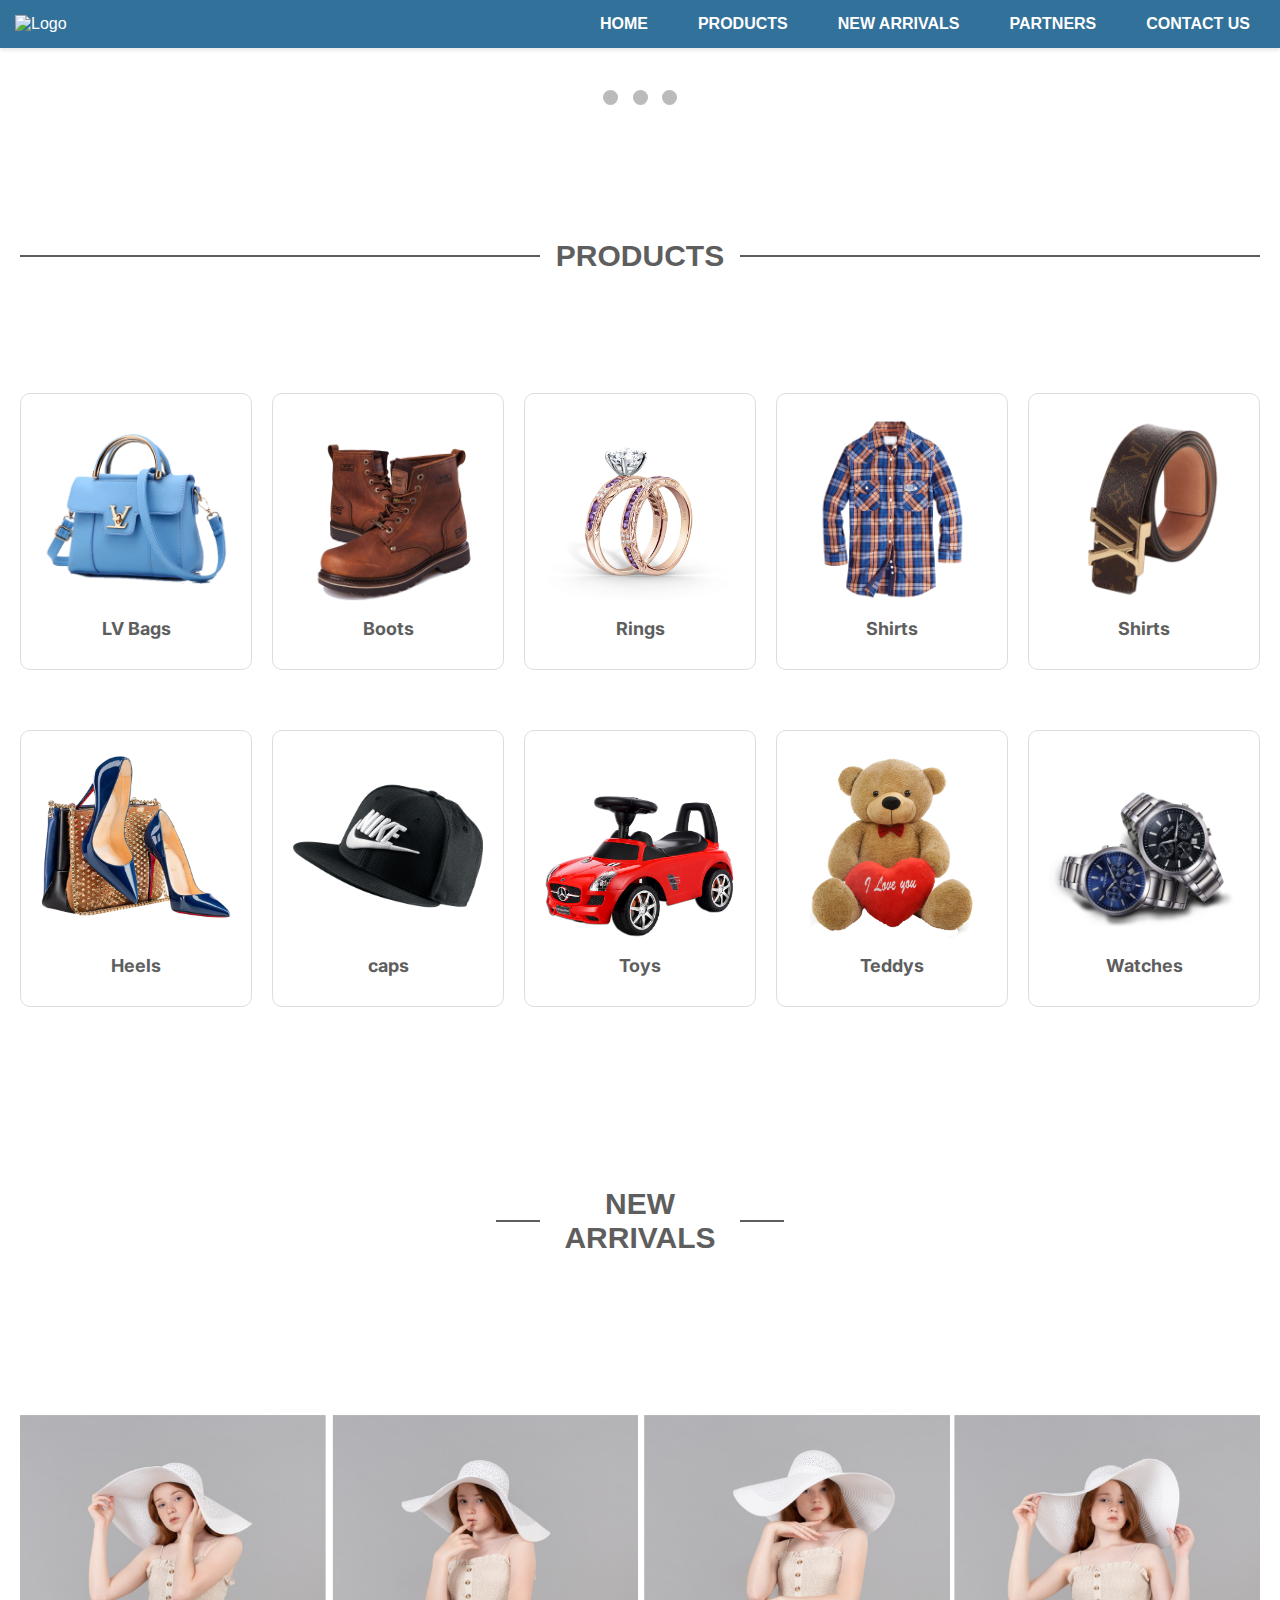
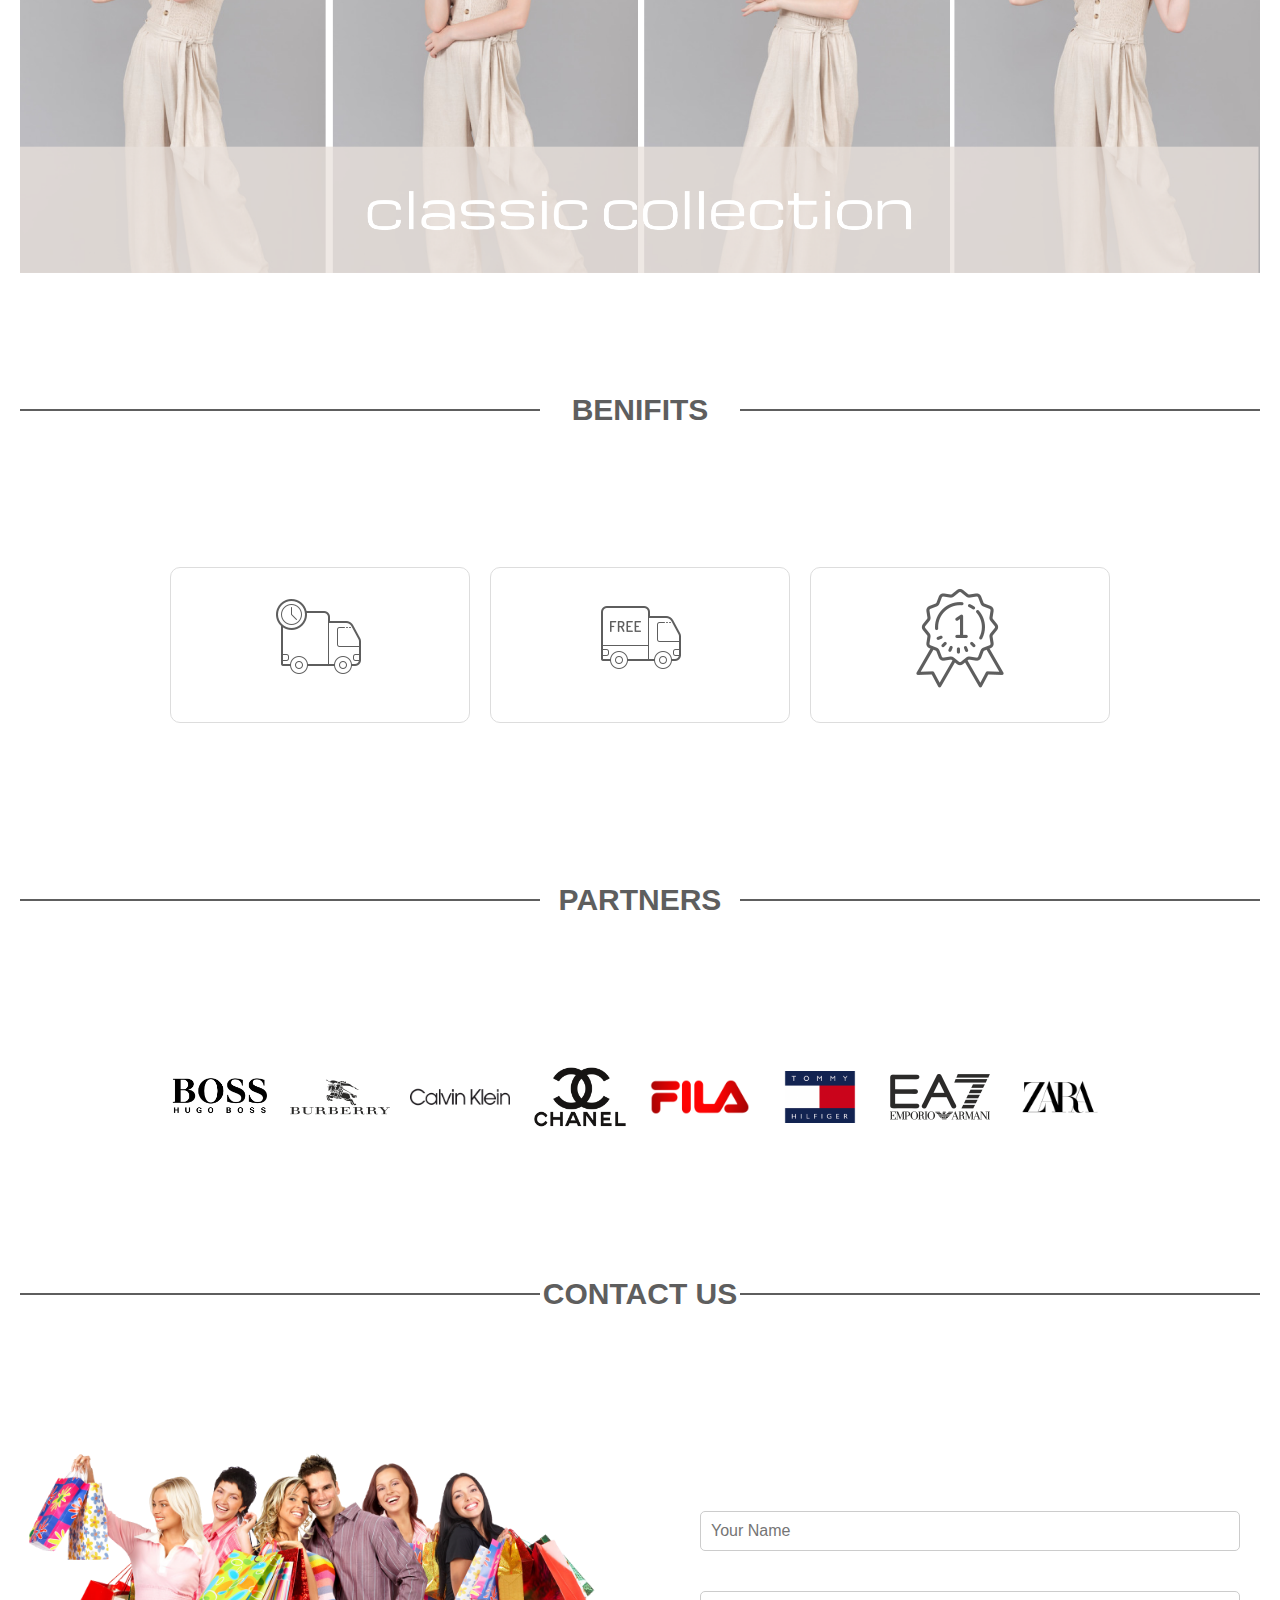
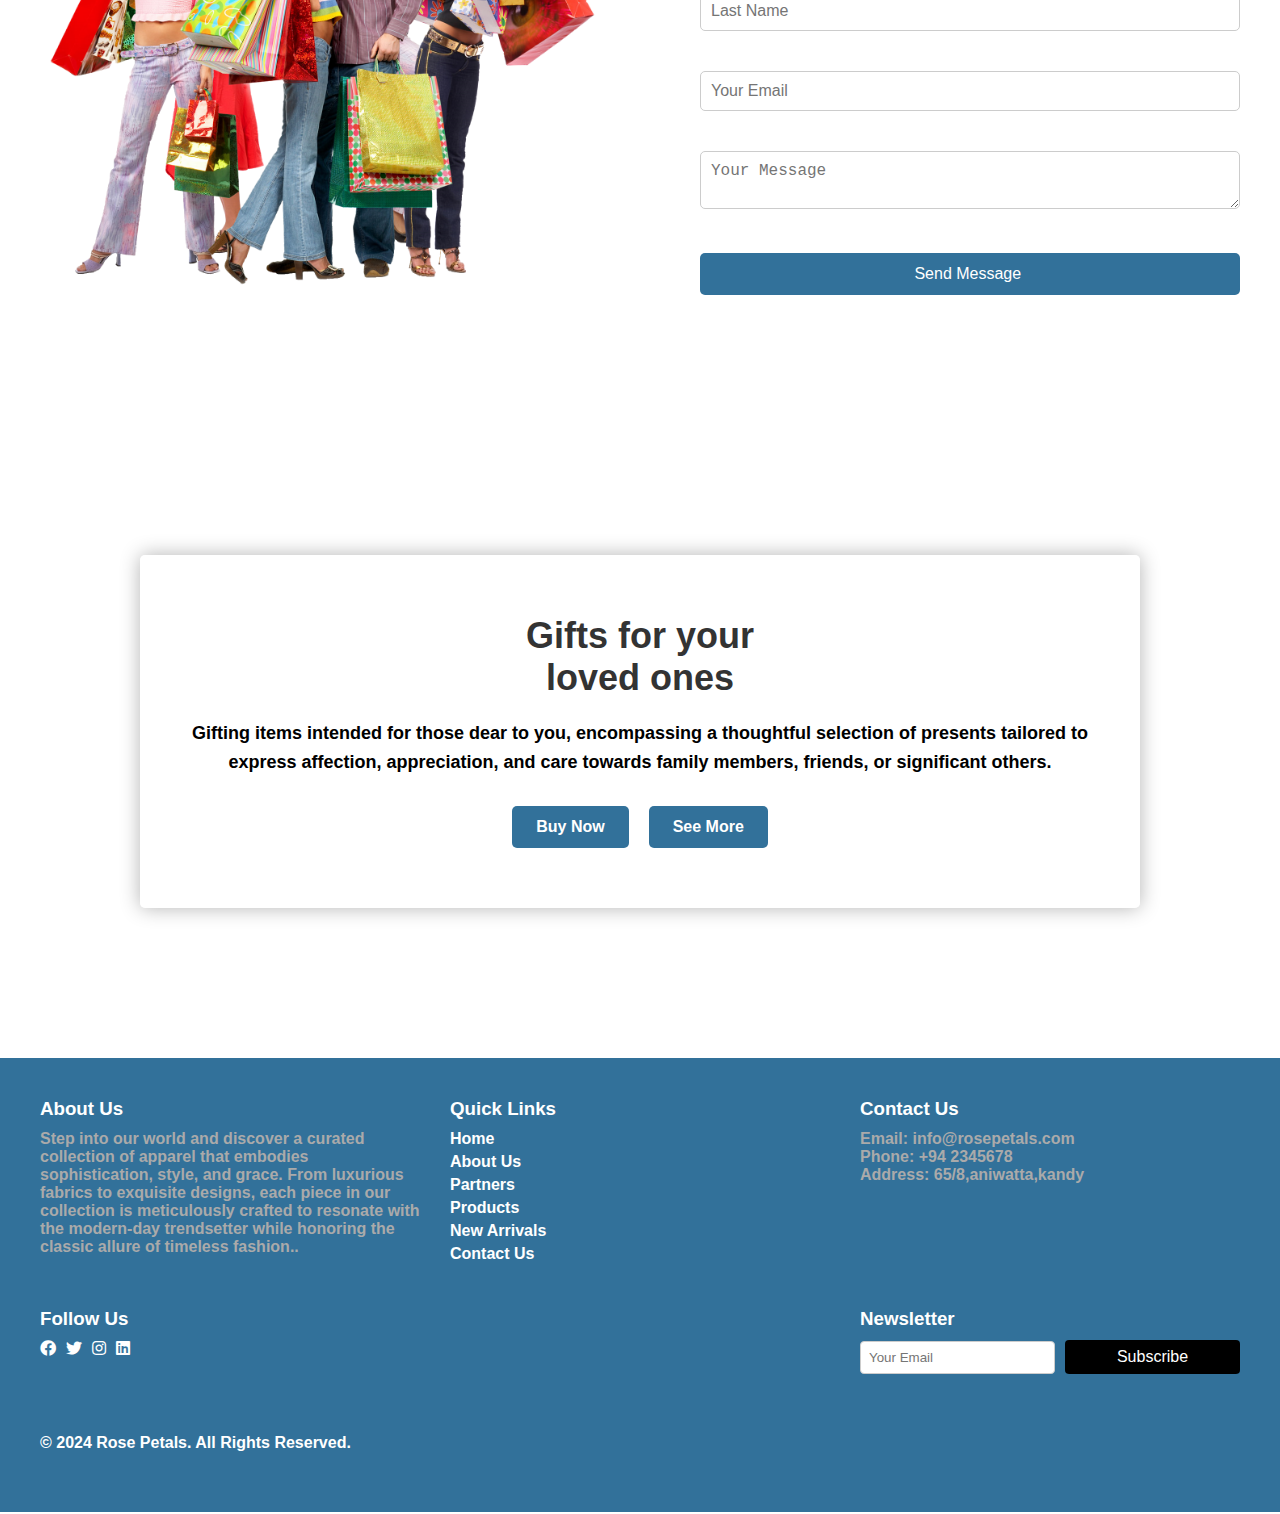
==== shop/index.html @ 6be17b33 "Add files via upload" ====
<!DOCTYPE html>
<html lang="en">
<head>
    <meta charset="UTF-8">
    <meta name="viewport" content="width=device-width, initial-scale=1.0">
    <title>Rose Petals</title>
    <link rel="stylesheet" href="https://fonts.googleapis.com/css2?family=Inter:wght@400;500;600;700&display=swap">
    <link rel="stylesheet" href="styles.css">
    <link rel="stylesheet" href="https://cdnjs.cloudflare.com/ajax/libs/font-awesome/5.15.4/css/all.min.css">
    <link href="https://fonts.googleapis.com/css2?family=Oleo+Script+Swash+Caps&display=swap" rel="stylesheet">
</head>

    <header>
        <div class="navbar">
            <div class="logo">
                <img src="pictures/4.png" alt="Logo">
            </div>
            <ul class="menu">
                <li><a href="#home">HOME</a></li>
                <li><a href="#products">PRODUCTS</a></li>
                <li><a href="#new-arrivals">NEW ARRIVALS</a></li>
                <li><a href="#partners">PARTNERS</a></li>
                <li><a href="#contact">CONTACT US</a></li>
            </ul>
            
        </div>
        
        <div class="mobile-header">
            <div class="logo">
                <img src="pictures/4.png" alt="Logo">
            </div>
            <button class="openbtn" onclick="openNav()">☰</button>
        </div>
        
        <div id="sidebar" class="sidebar">
            <a href="javascript:void(0)" class="closebtn" onclick="closeNav()">&times;</a>
            <ul class="menu">
                <li><a href="#home">HOME</a></li>
                <li><a href="#products">PRODUCTS</a></li>
                <li><a href="#new-arrivals">NEW ARRIVALS</a></li>
                <li><a href="#partners">PARTNERS</a></li>
                <li><a href="#contact">CONTACT US</a></li>
            </ul>
        
        </div>
        
        <div id="main">
           
        </div>
        
        <script>
            function openNav() {
                document.getElementById("sidebar").style.width = "250px";
                document.getElementById("main").style.marginLeft = "250px";
            }
        
            function closeNav() {
                document.getElementById("sidebar").style.width = "0";
                document.getElementById("main").style.marginLeft= "0";
            }
        </script>
        
        <section id="home"></section>
        <div class="slideshow-container">
            <div class="slide fade">
                <img src="pictures/navigation bar/Frame 2 (1).png" alt="Slide 1" style="width:100%;">
            </div>
            <div class="slide fade">
                <img src="pictures/navigation bar/Frame 3 (4).png" alt="Slide 2" style="width:100%;">
            </div>
            <div class="slide fade">
                <img src="pictures/navigation bar/Frame 4 (1).png" alt="Slide 3" style="width:100%;">
            </div>
        </div>
    
        <div class="dots-container">
            <span class="dot" onclick="currentSlide(1)"></span>
            <span class="dot" onclick="currentSlide(2)"></span>
            <span class="dot" onclick="currentSlide(3)"></span>
        </div>
        <div class="leftt-section">
            <h2 class="hr-lines">  PRODUCTS </h2>
        </div>
        <section id="products">
        <div class="container">
            <div class="row">
                <div class="card">
                    <img src="pictures/bag.png" alt="Product 1">
                    <h2>LV Bags</h2>
                    
                </div>
                <div class="card">
                    <img src="pictures/boots.png" alt="Product 2">
                    <h2>Boots</h2>
                    
                </div>
                <div class="card">
                    <img src="pictures/rings.png" alt="Product 3">
                    <h2>Rings</h2>
                    
                </div>
                <div class="card">
                    <img src="pictures/shirt.png" alt="Product 3">
                    <h2>Shirts</h2>
                    
                </div>
                <div class="card">
                    <img src="pictures/BELT.png" alt="Product 3">
                    <h2>Shirts</h2>
                    
                </div>
            </div>
            <div class="row">
                <div class="card">
                    <img src="pictures/hils.png" alt="Product 4">
                    <h2>Heels</h2>
                   
                </div>
                <div class="card">
                    <img src="pictures/cap.png" alt="Product 5">
                    <h2>caps</h2>
                  
                </div>
                <div class="card">
                    <img src="pictures/car.png" alt="Product 6">
                    <h2>Toys</h2>
                  
                </div>
                <div class="card">
                    <img src="pictures/teddy.png" alt="Product 6">
                    <h2>Teddys</h2>
                   
                </div>
                <div class="card">
                    <img src="pictures/SNEAKER.png" alt="Product 6">
                    <h2>Watches</h2>
                   
                </div>
    
            </div>
            
            <div class="leftt-section">
                <h2 class="hr-lines"> NEW ARRIVALS </h2>
                
            </div>
            <section id="new-arrivals">
            <div class="picture1">
                <img src="pictures/Frame 5.png" alt="Product 6">
                </div>
            </div>
            <div class="leftt-section">
                <h2 class="hr-lines">  BENIFITS </h2>
            </div>
                <div class="container1">
                   
                    <div class="card">
                        <img src="pictures/15.png" alt="Product 6">
                        <h2></h2>
                    </div>
                    <div class="card">
                        <img src="pictures/16.png" alt="Product 6">
                        <h2></h2>
                    </div>
                    <div class="card">
                        <img src="pictures/17.png" alt="Product 6">
                        <h2></h2>
                    </div>
                </div>
           




                <section id="partners">
                <div class="leftt-section">
                    <h2 class="hr-lines"> PARTNERS  </h2>
                </div>
                <div class="partners-section">
                    <div class="partner-logos">
                        <img src="pictures/logos/boss.png" alt="Partner 1">
                        <img src="pictures/logos/buberry.png" alt="Partner 2">
                        <img src="pictures/logos/calvin.png" alt="Partner 3">
                        <img src="pictures/logos/channel.png" alt="Partner 4">
                        <img src="pictures/logos/fila.png" alt="Partner 5">
                        <img src="pictures/logos/tommy.png" alt="Partner 6">
                        <img src="pictures/logos/ea7.png" alt="Partner 7">
                        <img src="pictures/logos/zara.png" alt="Partner 8">
                    </div>
                </div>
                
                </div>
        </div>
    
          
              
          
        <script src="script.js"></script>
        <section id="contact"></section>
        <div class="leftt-section">
            <h2 class="hr-lines"> CONTACT US </h2>
        </div>
        <div class="content">
            <div class="box left-box">
                <div class="photo">
                    <img src="pictures/contact.png" alt="Your Photo">
                </div>
            </div>
            <div class="box right-box">
                <div class="boxx">
                    <form action="/submit_contact" method="POST">
                        <div class="form-group">
                            <input type="text" name="first_name" placeholder="Your Name" required class="contact-input">
                            <input type="hidden" name="access_key" value="">
                        </div>
                        <div class="form-group">
                            <input type="text" name="last_name" placeholder="Last Name" required class="contact-input">
                        </div>
                        <div class="form-group">
                            <input type="email" name="email" placeholder="Your Email" required class="contact-input">
                        </div>
                        <div class="form-group">
                            <textarea name="message" placeholder="Your Message" required class="contact-input"></textarea>
                        </div>
                        <div class="form-group">
                            <button type="submit">Send Message <img src="assets/arrow_icon.png" alt=""></button>
                        </div>
                    </form>
                </div>
            </div>
        </div>
        <section class="gift_section layout_padding-bottom">
            <div class="box ">
              <div class="container-fluid">
                <div class="row">
                  <div class="col-md-5">
                    <div class="img_container">
                      <div class="img-box">
                        
                      </div>
                    </div>
                  </div>
                  <div class="col-md-7">
                    <div class="detail-box">
                      <div class="heading_container">
                        <h2>
                          Gifts for your <br>
                          loved ones
                        </h2>
                      </div>
                      <p><b>
                        Gifting items intended for those dear to you, encompassing a thoughtful selection of presents tailored to express affection, appreciation, and care towards family members, friends, or significant others.
                      </bb></p>
                      <div class="btn-box">
                        <a href="#" class="btn1">
                          Buy Now
                        </a>
                        <a href="#" class="btn2">
                          See More
                        </a>
                      </div>
                    </div>
                  </div>
                </div>
              </div>
            </div>
          </section>
        <footer>
            <div class="footer-top">
                <div class="footer-container">
                    <div class="footer-section">
                        <h3>About Us</h3>
                        <p>Step into our world and discover a curated collection of apparel that embodies sophistication, style, and grace. From luxurious fabrics to exquisite designs, each piece in our collection is meticulously crafted to resonate with the modern-day trendsetter while honoring the classic allure of timeless fashion..</p>
                    </div>
                    <div class="footer-section">
                        <h3>Quick Links</h3>
                        <ul>
                            <li><a href="#home">Home</a></li>
                            <li><a href="#about">About Us</a></li>
                            <li><a href="#partners">Partners</a></li>
                            <li><a href="#products">Products</a></li>
                            <li><a href="#new-arrivals">New Arrivals</a></li>
                            <li><a href="#contact">Contact Us</a></li>
                        </ul>
                    </div>
                    <div class="footer-section">
                        <h3>Contact Us</h3>
                        <p>Email: info@rosepetals.com</p>
                        <p>Phone: +94 2345678</p>
                        <p>Address: 65/8,aniwatta,kandy</p>
                    </div>
                </div>
            </div>
            <div class="footer-bottom">
                <div class="footer-container">
                    <div class="footer-section">
                        <h3>Follow Us</h3>
                        <ul class="social-icons">
                            <li><a href="#"><i class="fab fa-facebook"></i></a></li>
                            <li><a href="#"><i class="fab fa-twitter"></i></a></li>
                            <li><a href="#"><i class="fab fa-instagram"></i></a></li>
                            <li><a href="#"><i class="fab fa-linkedin"></i></a></li>
                        </ul>
                    </div>
                    <div class="footer-section">
                        <h3>Newsletter</h3>
                        <form action="#" method="post">
                            <input type="email" name="email" placeholder="Your Email">
                            <button type="submit">Subscribe</button>
                        </form>
                    </div>
                </div>
            </div>
            <div class="footer-bottom">
                <div class="footer-container">
                    <p>&copy; 2024 Rose Petals. All Rights Reserved.</p>
                </div>
            </div>
        </footer>
    
</body>
</html>
---- shop/styles.css ----
* {
    margin: 0;
    padding: 0;
    box-sizing: border-box;
}

body {
    font-family: Arial, sans-serif;
    margin: 0;
}


html {
    scroll-behavior: smooth;
}
html {
  scroll-behavior: smooth;
}
/* Navbar styles */
body {
 
    margin: 0;
    transition: margin-left .5s;
  }
  
  .navbar {
    display: flex;
    justify-content: space-between;
    align-items: center;
    padding: 15px;
    background-color: #32719A;
    color: #fff;
    box-shadow: 0 2px 4px rgba(0, 0, 0, 0.1);
   
  }
  
  .mobile-header {
    display: none;
    justify-content: space-between;
    align-items: center;
    padding: 15px;
    background-color: #32719A;
    color: #fff;
    box-shadow: 0 2px 4px rgba(0, 0, 0, 0.1);
  }
  
  .logo img {
    width: 80px;
  }
  
  .menu {
    list-style-type: none;
    display: flex;
  }
  
  .menu li {
    margin-right: 20px;
  }
  
  .menu li:last-child {
    margin-right: 0;
  }
  
  .menu li a {
    color: #fff;
    text-decoration: none;
    font-size: 16px;
    font-weight: bold;
    text-transform: uppercase;
    padding: 10px 15px;
    transition: background-color 0.3s, color 0.3s;
  }
  
  .menu li a:hover {
    background-color: #FF8412;
    color: #ffffff;
  }
  
  .cv-button a {
    color: #fff;
    background-color: #FF8412;
    padding: 10px 20px;
    border-radius: 5px;
    text-decoration: none;
    transition: background-color 0.3s, color 0.3s;
    font-weight: bold;
  }
  
  .cv-button a:hover {
    background-color: #FF8412;
    color: #ffffff;
  }
  
  .sidebar {
    height: 100%;
    width: 0;
    position: fixed;
    z-index: 1;
    top: 0;
    left: 0;
    background-color: #32719A;
    overflow-x: hidden;
    transition: 0.5s;
    padding-top: 60px;
    box-shadow: 0 2px 4px rgba(0, 0, 0, 0.1);
    color: #fff;
  }
  
  .sidebar .closebtn {
    position: absolute;
    top: 0;
    right: 25px;
    font-size: 36px;
    margin-left: 50px;
  }
  
  .sidebar .menu {
    list-style-type: none;
    padding: 0;
    display: flex;
    flex-direction: column;
  }
  
  .sidebar .menu li {
    padding: 8px 8px 8px 32px;
    text-align: left;
  }
  
  .sidebar .menu li a {
    color: #fff;
    text-decoration: none;
    display: block;
    font-size: 16px;
    font-weight: bold;
    text-transform: uppercase;
    padding: 10px 15px;
    transition: background-color 0.3s, color 0.3s;
  }
  
  .sidebar .menu li a:hover {
    background-color: #FF8412;
    color: #ffffff;
  }
  
  .sidebar .cv-button {
    padding: 15px 8px 15px 32px;
    text-align: left;
  }
  
  .sidebar .cv-button a {
    color: #fff;
    background-color: #FF8412;
    padding: 10px 20px;
    border-radius: 5px;
    text-decoration: none;
    transition: background-color 0.3s, color 0.3s;
    font-weight: bold;
  }
  
  .sidebar .cv-button a:hover {
    background-color: #FF8412;
    color: #ffffff;
  }
  
  #main {
    transition: margin-left .5s;
    padding: 16px;
  }
  
  .openbtn {
    font-size: 20px;
    cursor: pointer;
    background-color: #111;
    color: white;
    padding: 10px 15px;
    border: none;
    z-index: 2;
  }
  
  .openbtn:hover {
    background-color: #444;
  }
  
  @media (max-width: 768px) {
    .navbar {
        display: none;
    }
  
    .mobile-header {
        display: flex;
    }
  
    .sidebar .logo {
        display: none;
    }
  }
  
  @media (min-width: 769px) {
    .sidebar {
        display: none;
    }
  
    .mobile-header {
        display: none;
    }
  
    .openbtn {
        display: none;
    }
  }




.slideshow-container {
    max-width: 100%; 
    height: auto;
    margin-top: 0px;
    position: relative;
}

.slide {
    display: none;
    max-width: 100%;
    height: auto;
}

.fade {
    animation: fade 1.5s;
}

@keyframes fade {
    from {opacity: .4}
    to {opacity: 1}
}

.dots-container {
    text-align: center;
    padding: 10px 0;
    margin-bottom: 40px; 
}

.dot {
    height: 15px;
    width: 15px;
    background-color: #bbb;
    border-radius: 50%;
    display: inline-block;
    margin: 0 5px; 
    cursor: pointer;
}

.active {
    background-color: #717171;
}

/* Media Queries for Responsive Design */

@media only screen and (max-width: 768px) {
    .slideshow-container {
        margin-top: 20px; 
    }

    .dots-container {
        margin-bottom: 30px; 
    }

    .dot {
        height: 10px; 
        width: 10px; 
        margin: 0 3px; 
    }
}


.container {
    display: flex;
    flex-direction: column;
    gap: 40px;
    align-items: center;
    padding: 0 20px; 
}

.row {
    display: flex;
    flex-wrap: wrap; 
    gap: 20px;
    justify-content: center;
}

.card {
    background-color: white;
    border: 1px solid #ddd;
    border-radius: 10px;
    
    overflow: hidden;
    transition: transform 0.3s, box-shadow 0.3s;
    width: calc(100% / 3 - 40px); 
    max-width: 300px; 
    text-align: center;
    padding: 20px;
    margin-bottom: 20px; 
}

.card img {
    max-width: 100%;
    border-radius: 10px 10px 0 0;
}

.card h2 {
    font-size: 16px;
    margin: 10px 0;
    color: #5e5e5e;
    font-family: 'Inter', sans-serif;
}

.card p {
    color: #555;
    font-size: 1.2em;
    margin: 10px 0;
}

.card:hover {
    transform: translateY(-10px);
    box-shadow: 0 12px 16px rgba(0, 0, 0, 0.2);
}

.view-more-container {
    text-align: center;
    margin-top: 50px;
    margin-bottom: 10px;
}

.view-more-button {
    background-color: #32719A;
    color: white;
    padding: 10px 20px;
    border: none;
    border-radius: 5px;
    cursor: pointer;
    transition: background-color 0.3s;
    width: 300px;
    height: 50px;
    font-family: 'Inter', sans-serif;
}

.view-more-button:hover {
    background-color: #000000;
}



@media only screen and (max-width: 768px) {
    .row {
        justify-content: center;
    }

    .card {
        width: calc(50% - 20px); 
        max-width: none; 
    }
}

@media only screen and (max-width: 480px) {
    .card {
        width: calc(100% - 20px); 
    }

    .view-more-button {
        width: 100%; 
    }
}


.picture1 {
    width: 100%; 
    max-height: 700px; 
    display: flex;
    justify-content: center;
    align-items: center;
    overflow: hidden; 
}

.picture1 img {
    max-width: 100%;
    max-height: 100%; 
    object-fit: contain; 
}


.leftt-section {
    flex: 1;
}

.leftt-section h2 {
    text-align: center;
    margin-top: 70px;
    font-size: 30px;
    color: #5e5e5e;
    font-family: "Michroma", sans-serif;
    margin-bottom: 70px;
    padding: 50px; 
}

.hr-lines {
    position: relative;
    max-width: calc(100% - 40px); 
    margin: 100px auto;
    text-align: center;
}

.hr-lines:before,
.hr-lines:after {
    content: "";
    height: 2px;
    background: #5e5e5e;
    display: block;
    position: absolute;
    top: 50%;
    width: calc(50% - 100px); 
}

.hr-lines:before {
    left: 0;
    transform: translate(0, -50%);
}

.hr-lines:after {
    right: 0;
    transform: translate(0, -50%);
}





.partners-section {
    text-align: center;
    margin-top: 0px;
    
}

.partners-section h2 {
    font-size: 24px;
    margin-bottom: 20px;
    color: #333; 
}

.partner-logos {
    display: flex;
    justify-content: center;
    align-items: center;
    flex-wrap: wrap;
}

.partner-logos img {
    width: 100px; 
    height: auto;
    margin: 10px; 
}




.content {
    display: flex;
    flex-wrap: wrap;
    justify-content: space-between;
    align-items: flex-start;
    margin-top: 50px;
    margin-bottom: 100px; 
}

.box {
    width: calc(50% - 20px);
    padding: 20px;
    border-radius: 5px;
    box-sizing: border-box;
    margin-bottom: 20px; 
}

.left-box {
    margin-right: 20px;
}

.topic {
    font-size: 40px;
    font-weight: bold;
    margin-bottom: 15px;
    color: #FF8412;
    font-family: "Michroma", sans-serif;
}

.topic span {
    color: #FF8412;
}

.description {
    font-size: 20px;
    color: #ffffff;
    margin-bottom: 15px;
    font-family: 'Ubuntu', sans-serif;
}

.photo img {
    width: 100%; 
    height: auto; 
    border-radius: 5px;
    margin-left: 0; 
}

.right-box {
    width: calc(50% - 20px); 
}

.boxx {
    padding: 20px;
    border-radius: 10px;
    margin-top: 0;
    margin-right: 0; 
}

.form-group {
    margin-top: 40px;
}

.contact-input {
    width: 100%;
    padding: 10px;
    border: 1px solid #ccc;
    border-radius: 5px;
    box-sizing: border-box;
    font-size: 16px;
}

.contact-input[type="text"],
.contact-input[type="email"],
.contact-input textarea {
    width: 100%;
}

.contact-input textarea {
    resize: vertical;
}

button[type="submit"] {
    width: 100%;
    padding: 12px;
    background-color: #32719A;
    color: #fff;
    border: none;
    border-radius: 5px;
    cursor: pointer;
    font-size: 16px;
    transition: background-color 0.3s ease;
}

button[type="submit"]:hover {
    background-color: #000000;
}

@media (max-width: 768px) {
    .content {
        flex-direction: column;
        align-items: center;
    }

    .box {
        width: calc(100% - 40px);
        margin-bottom: 20px;
    }

    .right-box {
        width: calc(100% - 40px);
    }
}



* {
    margin: 0;
    padding: 0;
    box-sizing: border-box;
  }
  
  /* Style for the footer */
  footer {
    background-color: #32719A;
    padding: 40px 0;
  }
  
  .footer-container {
    display: flex;
    flex-wrap: wrap;
    justify-content: space-between;
    max-width: 1200px;
    margin: 0 auto;
  }
  
  .footer-section {
    flex: 0 0 calc(33.333% - 20px); 
    margin-bottom: 20px;
  }
  
  .footer-section h3 {
    color: #ffffff;
    margin-bottom: 10px;
  }
  
  .footer-section p {
    color: #aaaaaa;
    font-family: Arial, sans-serif;
  }
  
  .footer-section ul {
    list-style: none;
    padding: 0;
  }
  
  .footer-section ul li {
    margin-bottom: 5px;
  }
  
  .footer-section ul li a {
    color: #ffffff;
    text-decoration: none;
  }
  
  .social-icons {
    list-style: none;
    padding: 0;
    display: flex;
  }
  
  .social-icons li {
    margin-right: 10px;
  }
  
  .social-icons li:last-child {
    margin-right: 0;
  }
  
  .social-icons li a {
    color: #ffffff;
    text-decoration: none;
  }
  
  .footer-bottom {
    background-color: #32719A;
    padding: 20px 0;
  }
  
  .footer-bottom p {
    color: #ffffff;
    text-align: center;
  }
  
  /* Styles for the newsletter form */
  .footer-section form {
    display: flex;
    align-items: center;
  }
  
  .footer-section input[type="email"] {
    padding: 8px;
    border: 1px solid #ccc;
    border-radius: 4px;
    margin-right: 10px;
  }
  
  .footer-section button {
    padding: 8px 20px;
    background-color: #000000;
    color: #fff;
    border: none;
    border-radius: 4px;
    cursor: pointer;
  }
  
  .footer-section button:hover {
    background-color: #ff0000;
  }
  

  .container1 {
    display: flex;
    justify-content: center;
    align-items: center;
    flex-wrap: wrap;
    gap: 20px; 
    padding: 20px; 
}

 .card {
    flex: 1 1 200px;  
    max-width: 300px; 
    box-sizing: border-box;
    text-align: center; 
}

.card {
    padding: 20px;
    border: 1px solid 5e5e5e;
    border-radius: 10px; 
   
}

 .card img {
    max-width: 100%;
    height: auto;
}

.card h2 {
    margin-top: 10px; 
    font-size: 18px; 
}

/* Gift section styles */
.gift_section {
  background-image: url('pictures/18.jpg');
  background-size: cover;
  background-position: center;
  padding: 50px;
  text-align: center;
  margin-bottom: 50px;
}

/* Gift box styles */
.gift_section .box {
  background-color: rgba(255, 255, 255, 0.527);
  padding: 20px;
  border-radius: 5px;
  box-shadow: 0 0 20px rgba(0, 0, 0, 0.3);
  max-width: 100%;
  margin: 0 auto;
  width: calc(100% - 40px);
}

/* Heading styles */
.gift_section h2 {
  font-size: 24px;
  margin-bottom: 10px;
  color: #333;
}

/* Paragraph styles */
.gift_section p {
  font-size: 16px;
  line-height: 1.4;
  margin-bottom: 20px;
  color: #000000;
}

/* Button styles */
.gift_section .btn-box {
  display: flex;
  justify-content: center;
}

.gift_section .btn-box .btn1,
.gift_section .btn-box .btn2 {
  padding: 10px 20px;
  margin: 0 5px;
  border: none;
  border-radius: 5px;
  background-color: #32719A;
  color: #ffffff;
  text-decoration: none;
  transition: background-color 0.3s ease;
}

.gift_section .btn-box .btn1:hover,
.gift_section .btn-box .btn2:hover {
  background-color: #000000;
}

/* Media queries for responsiveness */
@media only screen and (min-width: 768px) {
  .gift_section {
    padding: 100px;
    margin-bottom: 50px;
  }

  .gift_section .box {
    padding: 40px;
    width: calc(100% - 80px);
  }

  .gift_section h2 {
    font-size: 36px;
    margin-bottom: 20px;
  }

  .gift_section p {
    font-size: 18px;
    line-height: 1.6;
    margin-bottom: 30px;
  }

  .gift_section .btn-box .btn1,
  .gift_section .btn-box .btn2 {
    padding: 12px 24px;
    margin: 0 10px;
  }
}
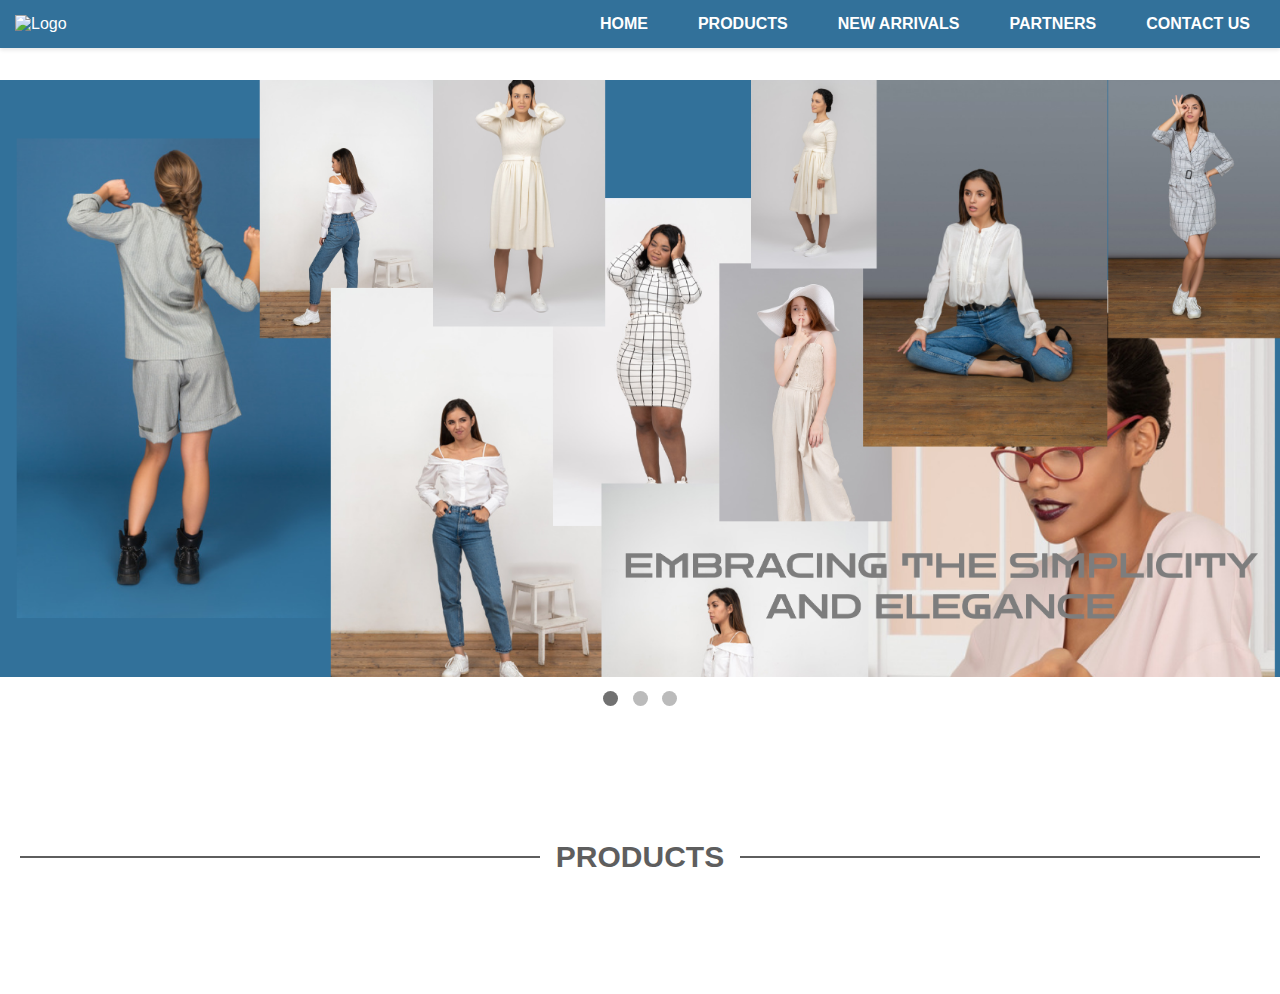
==== commit de7284cd: "Update index.html" ====
--- a/shop/index.html
+++ b/shop/index.html
@@ -63,13 +63,13 @@
         <section id="home"></section>
         <div class="slideshow-container">
             <div class="slide fade">
-                <img src="pictures/navigation bar/Frame 2 (1).png" alt="Slide 1" style="width:100%;">
+                <img src="pictures/Frame2.png" alt="Slide 1" style="width:100%;">
             </div>
             <div class="slide fade">
-                <img src="pictures/navigation bar/Frame 3 (4).png" alt="Slide 2" style="width:100%;">
+                <img src="pictures/Frame3.png" alt="Slide 2" style="width:100%;">
             </div>
             <div class="slide fade">
-                <img src="pictures/navigation bar/Frame 4 (1).png" alt="Slide 3" style="width:100%;">
+                <img src="pictures/Frame4.png" alt="Slide 3" style="width:100%;">
             </div>
         </div>
     
@@ -194,7 +194,7 @@
           
               
           
-        <script src="script.js"></script>
+        <script src="SCRIPT.JS"></script>
         <section id="contact"></section>
         <div class="leftt-section">
             <h2 class="hr-lines"> CONTACT US </h2>
